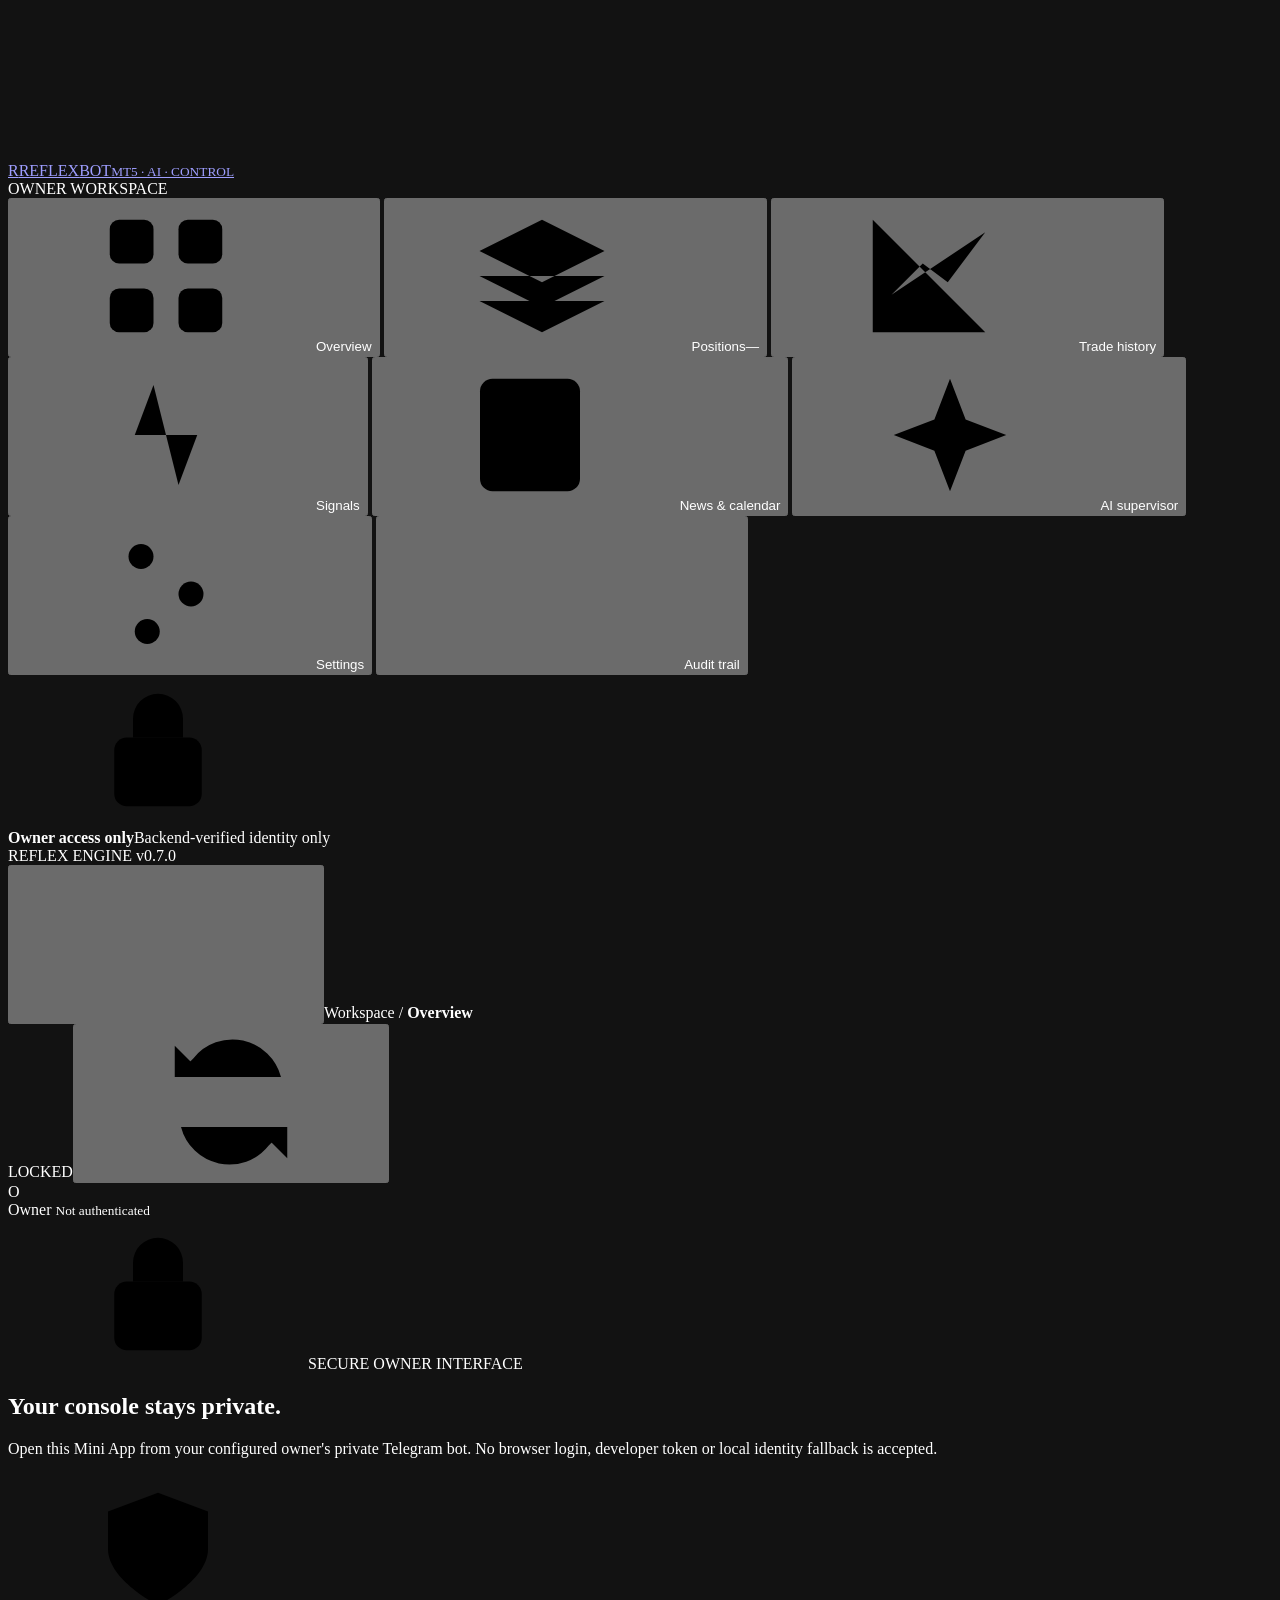
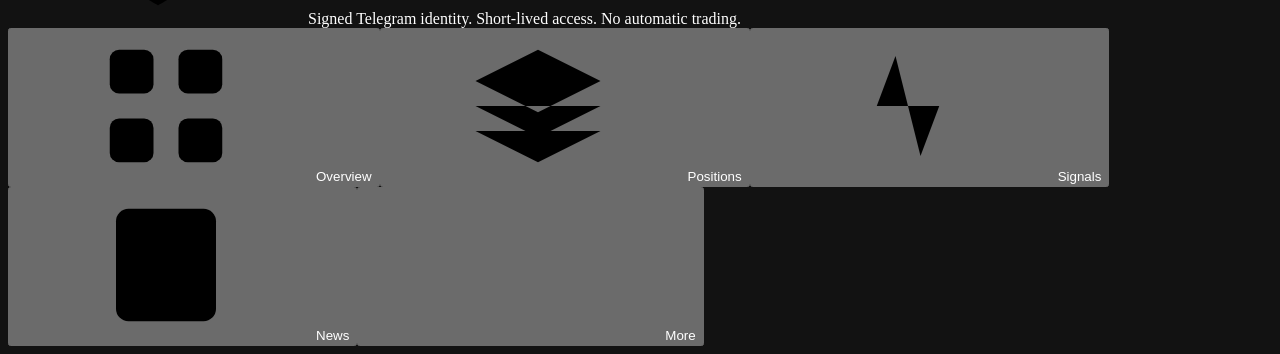
==== miniapp/static/index.html @ 0c97da5a "Initial commit: MT5 AI Reflex Bot" ====
<!doctype html>
<html lang="en" data-preview="__PREVIEW__">
<head>
  <meta charset="utf-8">
  <meta name="viewport" content="width=device-width, initial-scale=1, viewport-fit=cover">
  <meta name="color-scheme" content="dark">
  <meta name="theme-color" content="#0b1117">
  <meta name="referrer" content="no-referrer">
  <title>ReflexBot — Owner console</title>
  <link rel="stylesheet" href="/static/styles.css">
  <script src="/static/telegram_loader.js" defer></script>
  <script src="/static/app.js" defer></script>
</head>
<body>
<svg class="sprite" aria-hidden="true" xmlns="http://www.w3.org/2000/svg"><defs>
  <symbol id="i-grid" viewBox="0 0 24 24"><rect x="3" y="3" width="7" height="7" rx="1.5"/><rect x="14" y="3" width="7" height="7" rx="1.5"/><rect x="3" y="14" width="7" height="7" rx="1.5"/><rect x="14" y="14" width="7" height="7" rx="1.5"/></symbol>
  <symbol id="i-chart" viewBox="0 0 24 24"><path d="M3 3v18h18M6 15l5-5 4 3 6-8"/></symbol>
  <symbol id="i-layers" viewBox="0 0 24 24"><path d="m12 3 10 5-10 5L2 8l10-5ZM2 12l10 5 10-5M2 16l10 5 10-5"/></symbol>
  <symbol id="i-pulse" viewBox="0 0 24 24"><path d="M2 12h5l3-8 4 16 3-8h5"/></symbol>
  <symbol id="i-news" viewBox="0 0 24 24"><rect x="4" y="3" width="16" height="18" rx="2"/><path d="M8 7h8M8 11h8M8 15h3M14 15h2M8 18h8"/></symbol>
  <symbol id="i-spark" viewBox="0 0 24 24"><path d="m12 3 2.5 6.5L21 12l-6.5 2.5L12 21l-2.5-6.5L3 12l6.5-2.5L12 3ZM20 3v4M18 5h4"/></symbol>
  <symbol id="i-settings" viewBox="0 0 24 24"><path d="M4 6h16M4 12h16M4 18h16"/><circle cx="8" cy="6" r="2"/><circle cx="16" cy="12" r="2"/><circle cx="9" cy="18" r="2"/></symbol>
  <symbol id="i-list" viewBox="0 0 24 24"><path d="M8 5h13M8 12h13M8 19h13M3 5h.1M3 12h.1M3 19h.1"/></symbol>
  <symbol id="i-shield" viewBox="0 0 24 24"><path d="M12 3 20 6v6c0 5-8 9-8 9s-8-4-8-9V6l8-3Z"/><path d="m8 12 3 3 5-6"/></symbol>
  <symbol id="i-lock" viewBox="0 0 24 24"><rect x="5" y="10" width="14" height="11" rx="2"/><path d="M8 10V7a4 4 0 0 1 8 0v3M12 14v3"/></symbol>
  <symbol id="i-arrow" viewBox="0 0 24 24"><path d="M5 12h14m-5-5 5 5-5 5"/></symbol>
  <symbol id="i-refresh" viewBox="0 0 24 24"><path d="M20 8a8 8 0 0 0-14-3L3 8m0-5v5h5M4 16a8 8 0 0 0 14 3l3-3m0 5v-5h-5"/></symbol>
  <symbol id="i-pause" viewBox="0 0 24 24"><path d="M8 5v14M16 5v14"/></symbol>
  <symbol id="i-play" viewBox="0 0 24 24"><path d="m8 4 12 8-12 8V4Z"/></symbol>
  <symbol id="i-clock" viewBox="0 0 24 24"><circle cx="12" cy="12" r="9"/><path d="M12 7v5l3 2"/></symbol>
  <symbol id="i-wallet" viewBox="0 0 24 24"><path d="M20 8V5H6a3 3 0 0 0 0 6h15v9H6a3 3 0 0 1-3-3V8"/><path d="M21 12h-6v5h6M17 14.5h.1"/></symbol>
  <symbol id="i-menu" viewBox="0 0 24 24"><path d="M4 6h16M4 12h16M4 18h16"/></symbol>
  <symbol id="i-check" viewBox="0 0 24 24"><path d="m5 12 4 4L19 6"/></symbol>
</defs></svg>
<div id="preview-banner" class="preview-banner" hidden><span class="preview-dot"></span><strong>SYNTHETIC PREVIEW</strong><span>Artificial figures · read-only · no trading permission</span></div>
<div class="app-shell">
  <aside class="sidebar" id="sidebar" aria-label="Primary navigation">
    <a class="brand" href="#dashboard"><span class="brand-mark">R<span></span></span><span>REFLEX<span class="brand-light">BOT</span><small>MT5 · AI · CONTROL</small></span></a>
    <div class="workspace-label">OWNER WORKSPACE</div>
    <nav class="primary-nav">
      <button class="nav-item active" data-section="dashboard"><svg class="icon"><use href="#i-grid"/></svg>Overview</button>
      <button class="nav-item" data-section="positions"><svg class="icon"><use href="#i-layers"/></svg>Positions<span id="nav-position-count" class="nav-count">—</span></button>
      <button class="nav-item" data-section="trades"><svg class="icon"><use href="#i-chart"/></svg>Trade history</button>
      <button class="nav-item" data-section="signals"><svg class="icon"><use href="#i-pulse"/></svg>Signals</button>
      <button class="nav-item" data-section="news"><svg class="icon"><use href="#i-news"/></svg>News &amp; calendar</button>
      <button class="nav-item" data-section="suggestions"><svg class="icon"><use href="#i-spark"/></svg>AI supervisor<span class="small-dot"></span></button>
      <div class="nav-divider"></div>
      <button class="nav-item" data-section="settings"><svg class="icon"><use href="#i-settings"/></svg>Settings</button>
      <button class="nav-item" data-section="logs"><svg class="icon"><use href="#i-list"/></svg>Audit trail</button>
    </nav>
    <div class="sidebar-bottom"><div class="owner-card"><svg class="icon"><use href="#i-lock"/></svg><div><strong>Owner access only</strong><span id="owner-access-caption">Backend-verified identity only</span></div></div><div class="version">REFLEX ENGINE <span>v0.7.0</span></div></div>
  </aside>
  <div class="workspace">
    <header class="topbar">
      <div class="topbar-left"><button id="menu-toggle" class="icon-button mobile-menu" aria-label="Toggle navigation" aria-expanded="false"><svg class="icon"><use href="#i-menu"/></svg></button><span class="breadcrumb">Workspace <span>/</span> <strong id="breadcrumb-title">Overview</strong></span></div>
      <div class="topbar-right"><span class="mode-badge" id="mode-badge"><span></span>LOCKED</span><button id="refresh-button" class="icon-button" aria-label="Refresh stored data"><svg class="icon"><use href="#i-refresh"/></svg></button><div class="header-divider"></div><div class="owner-avatar" title="Configured owner only">O</div><span class="owner-name">Owner <small id="session-label">Not authenticated</small></span></div>
    </header>
    <main id="main-content">
      <div id="notice" class="notice" role="status" aria-live="polite" hidden></div>
      <section id="locked-view" class="locked-panel" aria-labelledby="locked-title"><span class="locked-emblem"><svg class="icon"><use href="#i-lock"/></svg></span><span class="eyebrow">SECURE OWNER INTERFACE</span><h1 id="locked-title">Your console stays private.</h1><p id="locked-description">Open this Mini App from your configured owner's private Telegram bot. No browser login, developer token or local identity fallback is accepted.</p><div class="lock-policy"><svg class="icon"><use href="#i-shield"/></svg>Signed Telegram identity. Short-lived access. No automatic trading.</div></section>
      <div id="authenticated-view" hidden>
        <div class="page-heading"><div><span class="eyebrow" id="page-eyebrow">YOUR EDGE. YOUR RULES.</span><h1 id="page-title">Trading overview<span>.</span></h1><p id="page-subtitle">Quality over activity. Protection before profit.</p></div><div class="heading-controls"><span id="runtime-state" class="state-badge"><span></span>Unknown</span><button class="button button-muted" id="pause-button" disabled><svg class="icon"><use href="#i-pause"/></svg>Pause entries</button><button class="button button-primary" id="resume-button" disabled><svg class="icon"><use href="#i-play"/></svg>Resume…</button></div></div>
        <section class="view-section" id="view-dashboard">
          <div class="kpi-grid">
            <article class="kpi-card"><div class="kpi-label">Account balance<svg class="icon"><use href="#i-wallet"/></svg></div><div class="kpi-value" id="balance-value">—</div><div class="kpi-foot"><span class="tiny-dot neutral"></span><span id="balance-foot">Awaiting a stored observation</span></div></article>
            <article class="kpi-card"><div class="kpi-label">Account equity<svg class="icon"><use href="#i-chart"/></svg></div><div class="kpi-value" id="equity-value">—</div><div class="kpi-foot"><span class="tiny-dot"></span><span id="equity-foot">Not real-time floating P&amp;L</span></div></article>
            <article class="kpi-card"><div class="kpi-label">Realized today<svg class="icon"><use href="#i-pulse"/></svg></div><div class="kpi-value mint" id="today-value">—</div><div class="kpi-foot"><span id="today-foot">Unknown is not zero</span></div></article>
            <article class="kpi-card"><div class="kpi-label">Open positions<svg class="icon"><use href="#i-layers"/></svg></div><div class="kpi-value" id="positions-value">—<span class="kpi-denominator"> / —</span></div><div class="kpi-foot"><span class="tiny-dot"></span><span>Captured ledger · rechecked before close</span></div></article>
          </div>
          <div class="overview-grid">
            <article class="panel equity-panel"><div class="panel-heading"><div><h2>Equity, observed<span class="muted-dot">.</span></h2><p id="curve-subtitle">Stored account observations · not verified performance</p></div><div class="segmented" aria-label="Observation range"><button class="selected" data-curve-range="day">1D</button><button data-curve-range="all">ALL</button></div></div><div class="curve-topline"><span id="curve-value">—</span><span class="curve-label" id="curve-source">No stored observations</span></div><div class="chart-wrap"><svg id="equity-chart" viewBox="0 0 800 230" role="img" aria-label="Stored equity observations"></svg><div id="chart-tooltip" class="chart-tooltip" hidden></div></div><div class="chart-caption"><svg class="icon"><use href="#i-clock"/></svg><span>Equity can include deposits, fees &amp; cash flows. No performance inference.</span></div></article>
            <article class="panel guard-panel"><div class="panel-heading"><div class="panel-title-icon"><span class="shield-tile"><svg class="icon"><use href="#i-shield"/></svg></span><h2>Risk guard</h2></div><span class="tiny-dot"></span></div><p class="guard-intro">Limits are gates. Never a trade quota.</p><div class="guard-row"><span>Daily loss limit</span><strong id="daily-loss-limit">—</strong></div><div class="guard-track"><span></span></div><div class="guard-row"><span>Drawdown limit</span><strong id="drawdown-limit">—</strong></div><div class="guard-track"><span></span></div><div class="guard-row"><span>Per-trade risk</span><strong id="trade-risk-limit">—</strong></div><div class="guard-row"><span>Daily entries</span><strong id="daily-entry-count">—</strong></div><div id="guard-status" class="guard-status"><svg class="icon"><use href="#i-lock"/></svg>New-entry permission is not granted by this page.</div></article>
          </div>
          <article class="panel positions-panel"><div class="panel-heading"><div class="title-with-count"><h2>Open positions</h2><span class="count-pill" id="position-count">—</span></div><button class="text-button" data-section="positions">View all<svg class="icon"><use href="#i-arrow"/></svg></button></div><div id="overview-positions" class="table-wrap"></div></article>
          <div class="bottom-grid"><article class="panel"><div class="panel-heading"><div class="panel-title-icon"><svg class="icon mint"><use href="#i-news"/></svg><h2>Upcoming risk</h2></div><span class="unknown-badge">Coverage unknown</span></div><div id="overview-calendar" class="calendar-list"></div><button class="text-button bottom-link" data-section="news">News &amp; calendar<svg class="icon"><use href="#i-arrow"/></svg></button></article><article class="panel supervisor-card"><div class="panel-heading"><div class="panel-title-icon"><svg class="icon mint"><use href="#i-spark"/></svg><h2>AI supervisor</h2></div><span class="advisory-badge">ADVISORY</span></div><h3>Intelligence, not authority.</h3><p>Proposals wait for you. Approval alone never changes risk, applies settings or executes a trade.</p><div class="supervisor-bottom"><span id="proposal-count">No stored proposals</span><button class="text-button" data-section="suggestions">Review proposals<svg class="icon"><use href="#i-arrow"/></svg></button></div></article></div>
        </section>
        <section class="view-section" id="view-positions" hidden><article class="panel"><div class="panel-heading"><h2>Stored position ledger</h2><button class="button button-danger-outline" id="close-all-button" disabled>Close captured owned…</button></div><p class="section-explanation">Floating P&amp;L is unknown here. Only bot-owned captures can be closed; manual/new/other-account positions are never included.</p><div id="positions-table" class="table-wrap"></div></article></section>
        <section class="view-section" id="view-trades" hidden><article class="panel"><div class="panel-heading"><h2>Trade history</h2><span class="small-label">ACCOUNT-CURRENCY LEDGER</span></div><p class="section-explanation">Stored outcomes, not profitability proof. USD totals appear only when explicitly verified.</p><div id="trades-table" class="table-wrap"></div></article></section>
        <section class="view-section" id="view-signals" hidden><article class="panel"><div class="panel-heading"><h2>Signal decisions</h2><span class="advisory-badge">NO EXECUTION BUTTONS</span></div><p class="section-explanation">Technical votes are only one part of the gate. Scores and old approvals do not grant permission to trade.</p><div id="signals-list" class="record-list"></div></article></section>
        <section class="view-section" id="view-news" hidden><div class="coverage-panel" id="news-coverage">News coverage unknown; new-entry clearance is withheld.</div><div class="news-grid"><article class="panel"><div class="panel-heading"><h2>Stored headlines</h2><span class="small-label">ORIGINAL PUBLICATION</span></div><div id="news-list" class="record-list"></div></article><article class="panel"><div class="panel-heading"><h2>Economic calendar</h2></div><div id="calendar-list" class="calendar-list"></div></article></div></section>
        <section class="view-section" id="view-suggestions" hidden><div class="coverage-panel advisory-note">Approval ≠ application. No proposal is applied or traded from this console.</div><div id="suggestions-list" class="suggestion-grid"></div></section>
        <section class="view-section" id="view-settings" hidden><article class="panel"><div class="panel-heading"><h2>Effective settings</h2><span class="advisory-badge">READ-ONLY</span></div><p class="section-explanation">No secrets, generic settings editor, risk escalation, live toggle, model start or kill reset are exposed.</p><div id="settings-list" class="settings-list"></div><div class="safety-actions"><div><strong>Kill NEW entries</strong><p>Latched off. Does not flatten positions or recall in-flight orders. Reset requires separate stopped-runtime review.</p></div><button class="button button-danger-outline" id="kill-button" disabled>Set kill latch</button></div></article></section>
        <section class="view-section" id="view-logs" hidden><article class="panel"><div class="panel-heading"><h2>Append-only audit trail</h2><span class="small-label">SANITIZED METADATA</span></div><p class="section-explanation">Raw bodies, initData, tokens, nonces, credentials and upstream exception details are omitted.</p><div id="logs-list" class="record-list"></div></article></section>
        <footer class="workspace-footer"><span><svg class="icon"><use href="#i-shield"/></svg>Safety is the strategy.</span><span>Backtest <b>→</b> Paper <b>→</b> Demo <b>→</b> Approved small live</span><span id="source-footer">Stored observations · not stage evidence</span></footer>
      </div>
    </main>
  </div>
</div>
<nav class="mobile-bottom-nav" aria-label="Mobile navigation"><button class="active" data-section="dashboard"><svg class="icon"><use href="#i-grid"/></svg>Overview</button><button data-section="positions"><svg class="icon"><use href="#i-layers"/></svg>Positions</button><button data-section="signals"><svg class="icon"><use href="#i-pulse"/></svg>Signals</button><button data-section="news"><svg class="icon"><use href="#i-news"/></svg>News</button><button id="mobile-more"><svg class="icon"><use href="#i-menu"/></svg>More</button></nav>
<dialog id="confirmation-dialog" aria-labelledby="confirmation-title"><div class="dialog-emblem"><svg class="icon"><use href="#i-shield"/></svg></div><span class="eyebrow">SINGLE-USE · OWNER ONLY</span><h2 id="confirmation-title">Confirm your intent.</h2><p id="confirmation-summary"></p><div class="confirmation-expiry"><svg class="icon"><use href="#i-clock"/></svg><span id="confirmation-expiry">Expires shortly</span></div><label class="confirm-check"><input type="checkbox" id="confirmation-check"><span>I understand the captured scope and that uncertain execution must not be blindly retried.</span></label><div class="dialog-actions"><button class="button button-muted" id="cancel-confirmation">Cancel</button><button class="button button-primary" id="confirm-action" disabled>Confirm once</button></div></dialog>
</body>
</html>
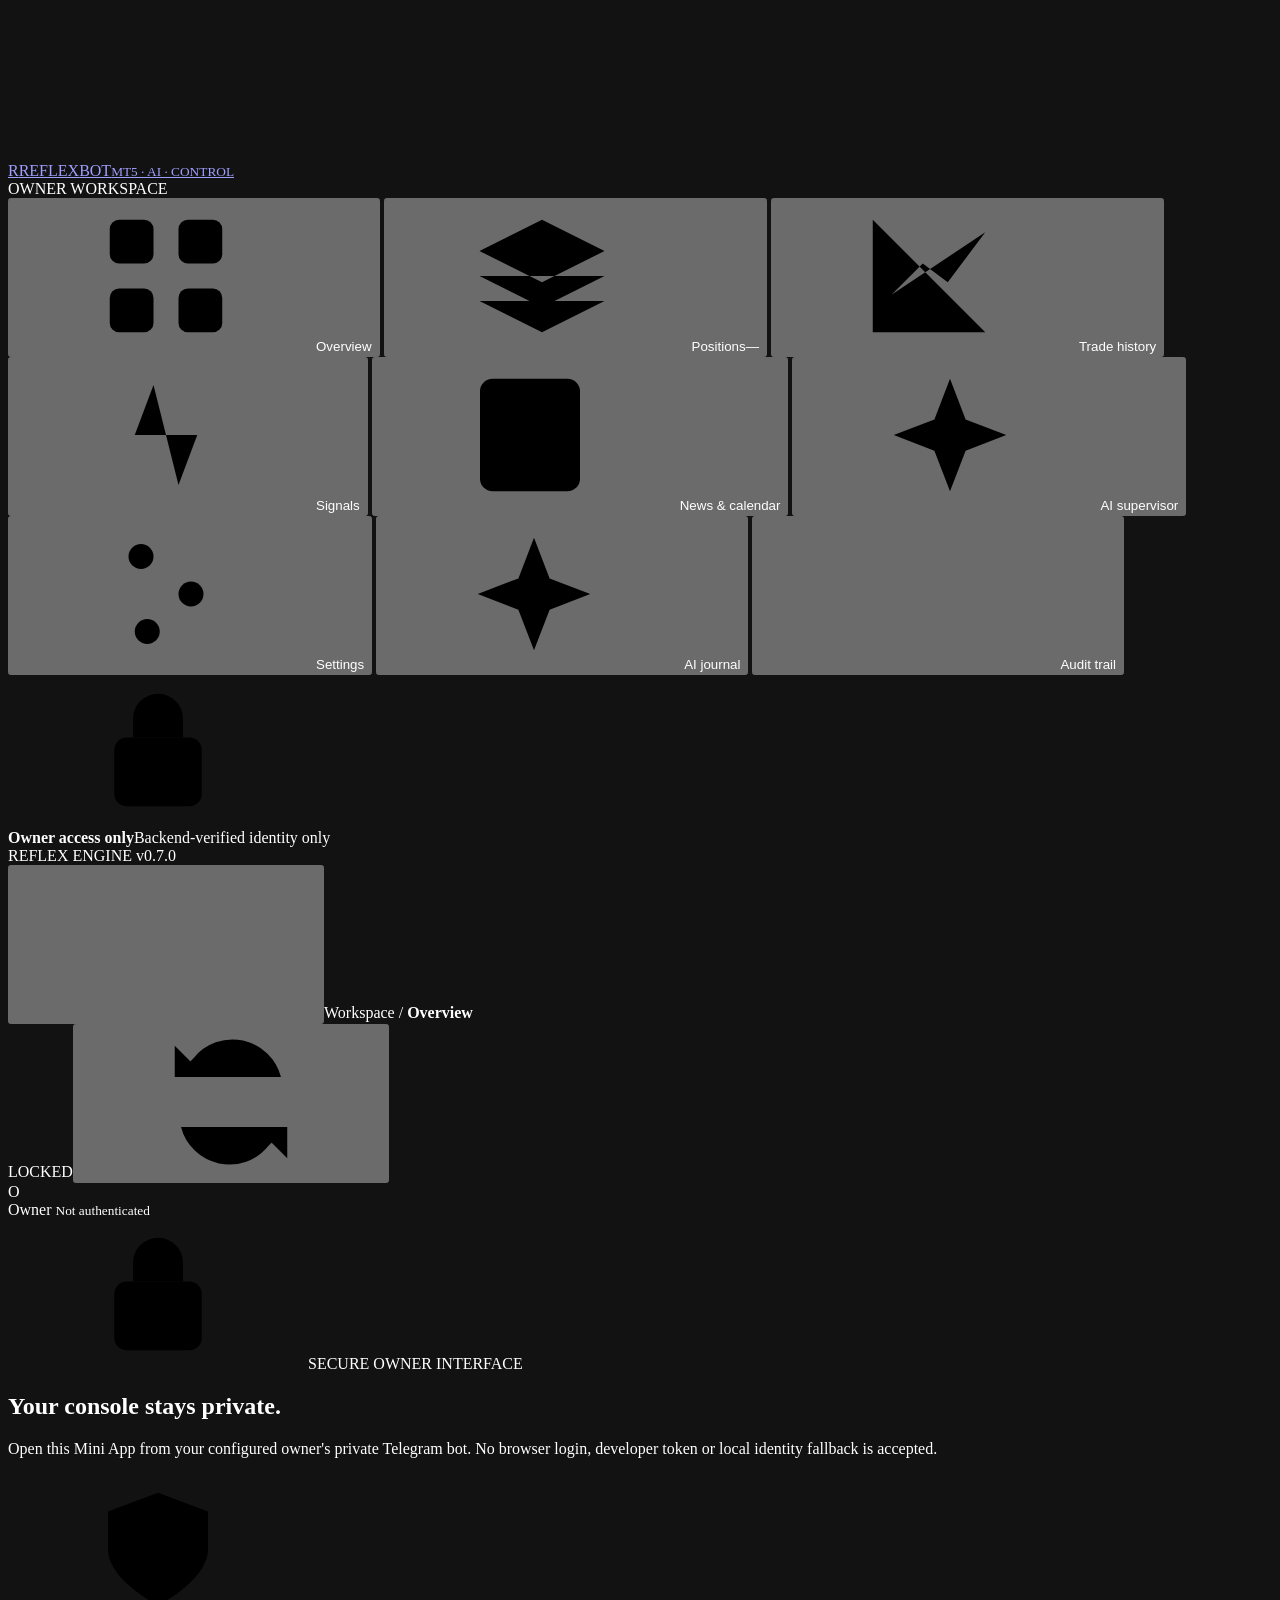
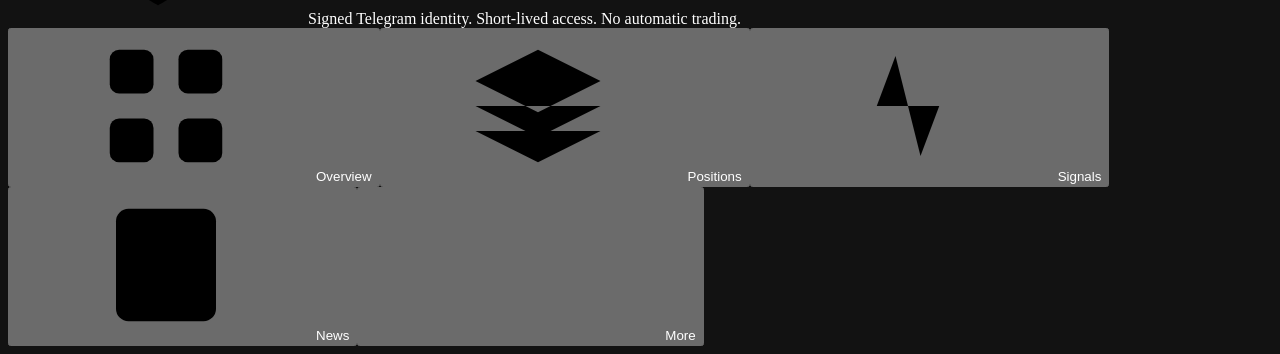
==== commit def11ca7: "AI-FIRST architecture + lock-first AI-adaptive trailing (mock/paper only) - Market awareness engine " ====
--- a/miniapp/static/index.html
+++ b/miniapp/static/index.html
@@ -46,6 +46,7 @@
       <button class="nav-item" data-section="suggestions"><svg class="icon"><use href="#i-spark"/></svg>AI supervisor<span class="small-dot"></span></button>
       <div class="nav-divider"></div>
       <button class="nav-item" data-section="settings"><svg class="icon"><use href="#i-settings"/></svg>Settings</button>
+      <button class="nav-item" data-section="ai_journal"><svg class="icon"><use href="#i-spark"/></svg>AI journal</button>
       <button class="nav-item" data-section="logs"><svg class="icon"><use href="#i-list"/></svg>Audit trail</button>
     </nav>
     <div class="sidebar-bottom"><div class="owner-card"><svg class="icon"><use href="#i-lock"/></svg><div><strong>Owner access only</strong><span id="owner-access-caption">Backend-verified identity only</span></div></div><div class="version">REFLEX ENGINE <span>v0.7.0</span></div></div>
@@ -80,6 +81,7 @@
         <section class="view-section" id="view-news" hidden><div class="coverage-panel" id="news-coverage">News coverage unknown; new-entry clearance is withheld.</div><div class="news-grid"><article class="panel"><div class="panel-heading"><h2>Stored headlines</h2><span class="small-label">ORIGINAL PUBLICATION</span></div><div id="news-list" class="record-list"></div></article><article class="panel"><div class="panel-heading"><h2>Economic calendar</h2></div><div id="calendar-list" class="calendar-list"></div></article></div></section>
         <section class="view-section" id="view-suggestions" hidden><div class="coverage-panel advisory-note">Approval ≠ application. No proposal is applied or traded from this console.</div><div id="suggestions-list" class="suggestion-grid"></div></section>
         <section class="view-section" id="view-settings" hidden><article class="panel"><div class="panel-heading"><h2>Effective settings</h2><span class="advisory-badge">READ-ONLY</span></div><p class="section-explanation">No secrets, generic settings editor, risk escalation, live toggle, model start or kill reset are exposed.</p><div id="settings-list" class="settings-list"></div><div class="safety-actions"><div><strong>Kill NEW entries</strong><p>Latched off. Does not flatten positions or recall in-flight orders. Reset requires separate stopped-runtime review.</p></div><button class="button button-danger-outline" id="kill-button" disabled>Set kill latch</button></div></article></section>
+        <section class="view-section" id="view-ai_journal" hidden><div class="coverage-panel advisory-note">AI-first: every decision is consulted and recorded. The AI advises; risk engine, news gates, pause and kill switch stay authoritative. Profit locks are placed mechanically BEFORE the AI is asked.</div><article class="panel"><div class="panel-heading"><h2>AI decision journal</h2><span id="ai-journal-summary" class="small-label">NO DECISIONS YET</span></div><div id="ai-journal-list" class="record-list"></div></article><article class="panel"><div class="panel-heading"><h2>AI config adjustments</h2><span class="small-label">HARD-BOUNDED · MAJORS NEED YOU</span></div><div id="ai-adjustments-list" class="record-list"></div></article></section>
         <section class="view-section" id="view-logs" hidden><article class="panel"><div class="panel-heading"><h2>Append-only audit trail</h2><span class="small-label">SANITIZED METADATA</span></div><p class="section-explanation">Raw bodies, initData, tokens, nonces, credentials and upstream exception details are omitted.</p><div id="logs-list" class="record-list"></div></article></section>
         <footer class="workspace-footer"><span><svg class="icon"><use href="#i-shield"/></svg>Safety is the strategy.</span><span>Backtest <b>→</b> Paper <b>→</b> Demo <b>→</b> Approved small live</span><span id="source-footer">Stored observations · not stage evidence</span></footer>
       </div>
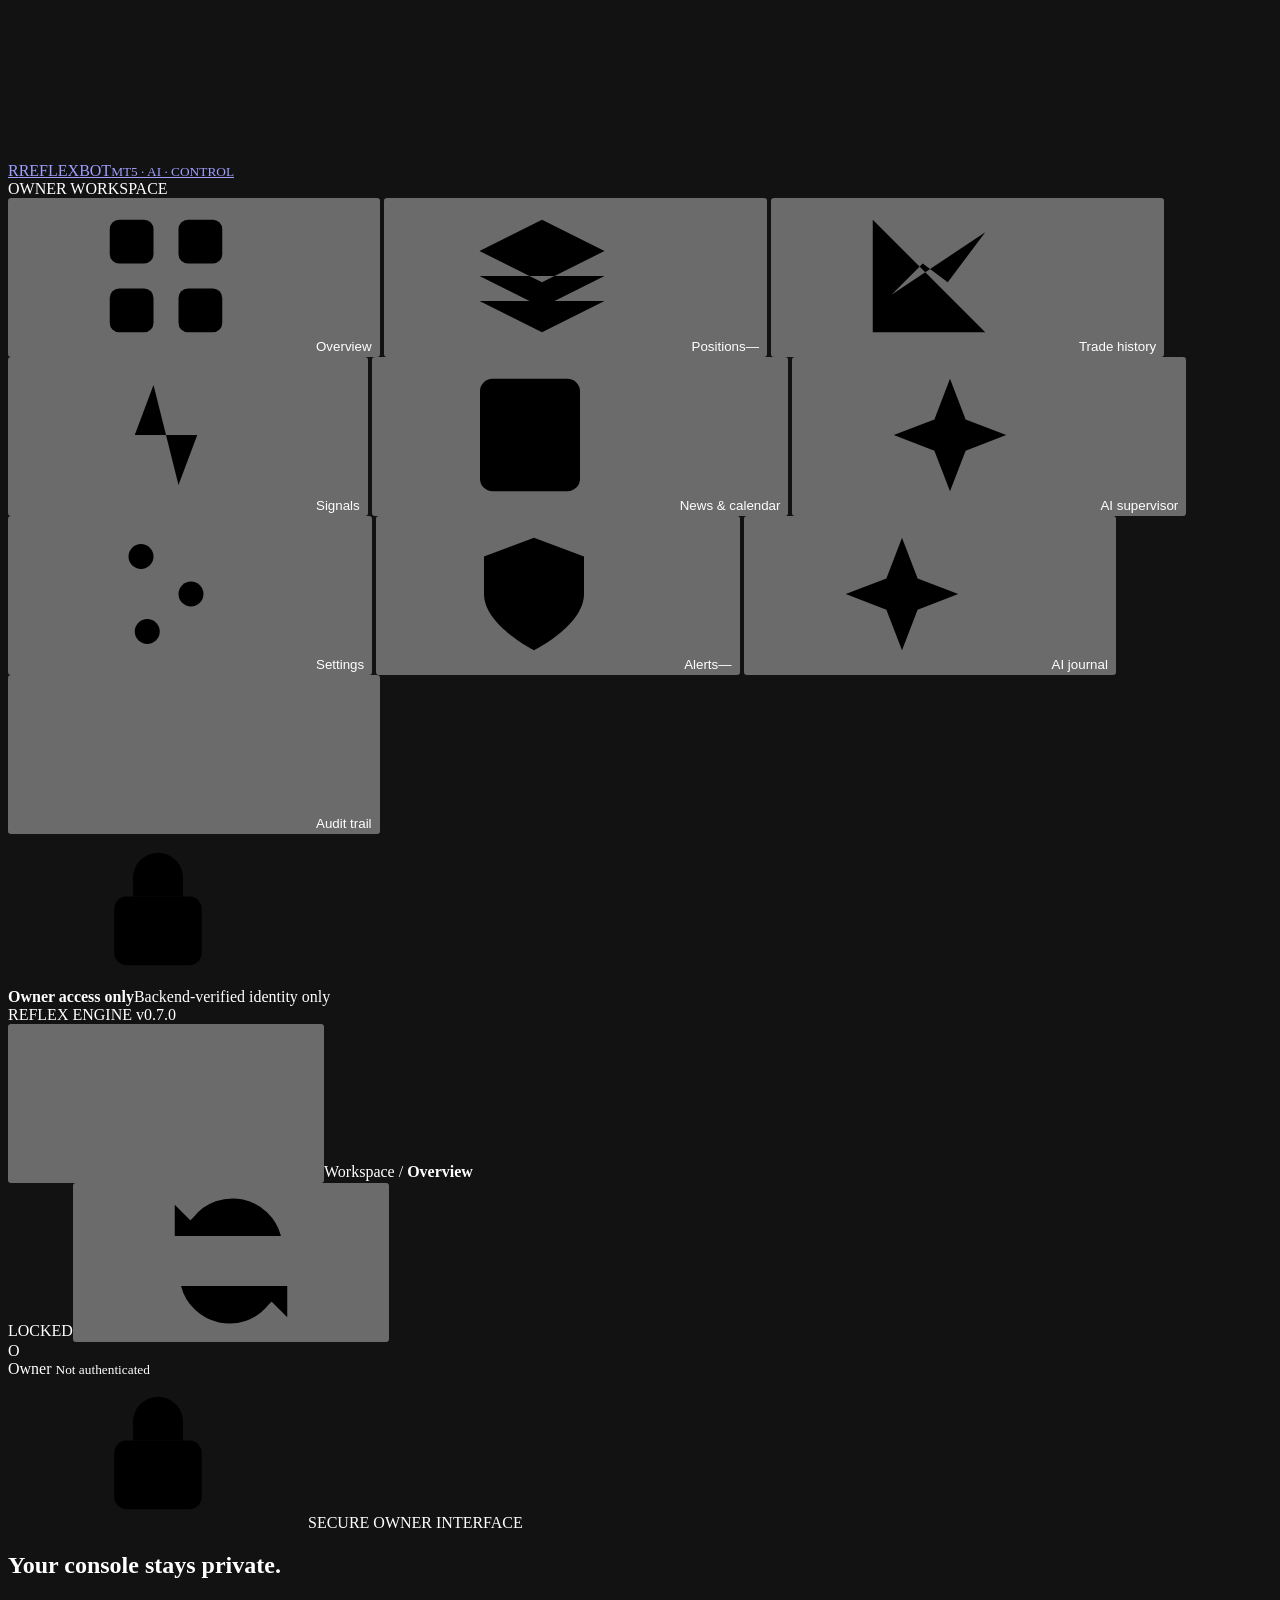
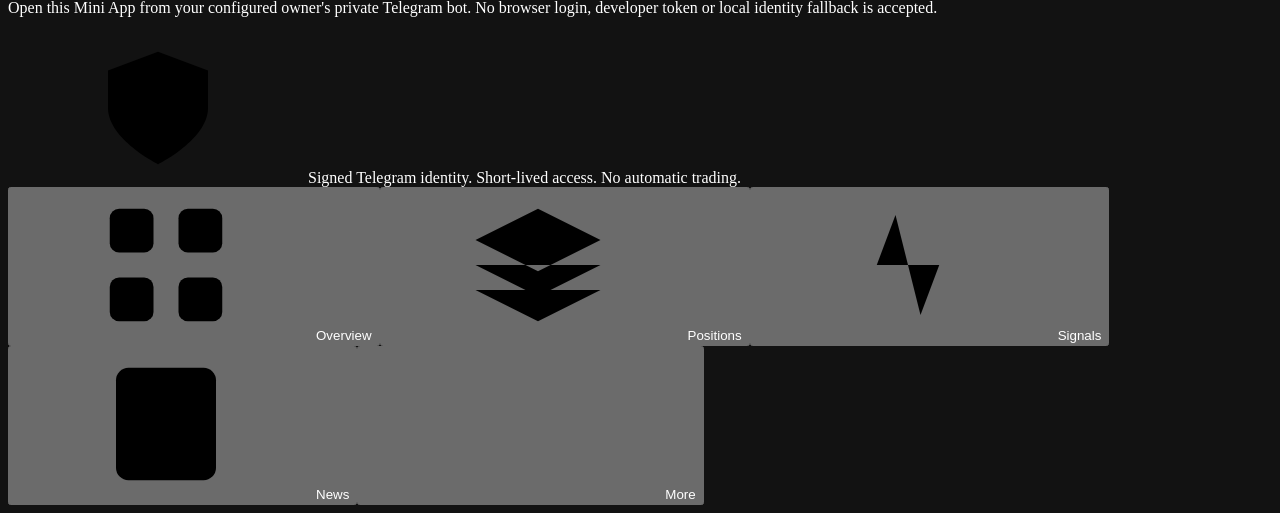
==== commit 1899d35d: "Owner AI fallback mode, AI-dynamic two-layer limits, Alert Center, Windows launchers - AI_FALLBACK_M" ====
--- a/miniapp/static/index.html
+++ b/miniapp/static/index.html
@@ -46,6 +46,7 @@
       <button class="nav-item" data-section="suggestions"><svg class="icon"><use href="#i-spark"/></svg>AI supervisor<span class="small-dot"></span></button>
       <div class="nav-divider"></div>
       <button class="nav-item" data-section="settings"><svg class="icon"><use href="#i-settings"/></svg>Settings</button>
+      <button class="nav-item" data-section="alerts"><svg class="icon"><use href="#i-shield"/></svg>Alerts<span id="nav-alert-count" class="nav-count">—</span></button>
       <button class="nav-item" data-section="ai_journal"><svg class="icon"><use href="#i-spark"/></svg>AI journal</button>
       <button class="nav-item" data-section="logs"><svg class="icon"><use href="#i-list"/></svg>Audit trail</button>
     </nav>
@@ -80,8 +81,9 @@
         <section class="view-section" id="view-signals" hidden><article class="panel"><div class="panel-heading"><h2>Signal decisions</h2><span class="advisory-badge">NO EXECUTION BUTTONS</span></div><p class="section-explanation">Technical votes are only one part of the gate. Scores and old approvals do not grant permission to trade.</p><div id="signals-list" class="record-list"></div></article></section>
         <section class="view-section" id="view-news" hidden><div class="coverage-panel" id="news-coverage">News coverage unknown; new-entry clearance is withheld.</div><div class="news-grid"><article class="panel"><div class="panel-heading"><h2>Stored headlines</h2><span class="small-label">ORIGINAL PUBLICATION</span></div><div id="news-list" class="record-list"></div></article><article class="panel"><div class="panel-heading"><h2>Economic calendar</h2></div><div id="calendar-list" class="calendar-list"></div></article></div></section>
         <section class="view-section" id="view-suggestions" hidden><div class="coverage-panel advisory-note">Approval ≠ application. No proposal is applied or traded from this console.</div><div id="suggestions-list" class="suggestion-grid"></div></section>
-        <section class="view-section" id="view-settings" hidden><article class="panel"><div class="panel-heading"><h2>Effective settings</h2><span class="advisory-badge">READ-ONLY</span></div><p class="section-explanation">No secrets, generic settings editor, risk escalation, live toggle, model start or kill reset are exposed.</p><div id="settings-list" class="settings-list"></div><div class="safety-actions"><div><strong>Kill NEW entries</strong><p>Latched off. Does not flatten positions or recall in-flight orders. Reset requires separate stopped-runtime review.</p></div><button class="button button-danger-outline" id="kill-button" disabled>Set kill latch</button></div></article></section>
+        <section class="view-section" id="view-settings" hidden><article class="panel"><div class="panel-heading"><h2>Effective settings</h2><span class="advisory-badge">READ-ONLY</span></div><p class="section-explanation">No secrets, generic settings editor, risk escalation, live toggle, model start or kill reset are exposed.</p><div id="settings-list" class="settings-list"></div><div class="ai-control-panel" id="ai-fallback-panel"><div><strong>AI fallback mode: <span id="ai-fallback-mode">—</span></strong><p id="ai-fallback-description">When the AI is unavailable: BLOCK = no new entries (default, safest) · TECHNICAL = technical score at or above the threshold may trade. Risk checks, news block and kill switch always apply.</p><p id="ai-limits-line" class="ai-limits-line">Dynamic limits: —</p></div><div class="inline-actions"><button class="button button-muted" id="fallback-block-button" disabled>Block on AI failure</button><button class="button button-muted" id="fallback-technical-button" disabled>Technical only</button><button class="button button-muted" id="ai-reset-button" disabled>Reset AI to defaults</button></div></div><div class="safety-actions"><div><strong>Kill NEW entries</strong><p>Latched off. Does not flatten positions or recall in-flight orders. Reset requires separate stopped-runtime review.</p></div><button class="button button-danger-outline" id="kill-button" disabled>Set kill latch</button></div></article></section>
         <section class="view-section" id="view-ai_journal" hidden><div class="coverage-panel advisory-note">AI-first: every decision is consulted and recorded. The AI advises; risk engine, news gates, pause and kill switch stay authoritative. Profit locks are placed mechanically BEFORE the AI is asked.</div><article class="panel"><div class="panel-heading"><h2>AI decision journal</h2><span id="ai-journal-summary" class="small-label">NO DECISIONS YET</span></div><div id="ai-journal-list" class="record-list"></div></article><article class="panel"><div class="panel-heading"><h2>AI config adjustments</h2><span class="small-label">HARD-BOUNDED · MAJORS NEED YOU</span></div><div id="ai-adjustments-list" class="record-list"></div></article></section>
+        <section class="view-section" id="view-alerts" hidden><article class="panel"><div class="panel-heading"><h2>Alert Center</h2><div class="segmented" id="alert-filter"><button class="selected" data-alert-level="">All</button><button data-alert-level="CRITICAL">Critical</button><button data-alert-level="ERROR">Error</button><button data-alert-level="WARNING">Warning</button><button data-alert-level="INFO">Info</button></div></div><p class="section-explanation">Last 100 alerts · refreshes every 30 s. INFO is stored only; WARNING and ERROR go to Telegram; CRITICAL also auto-pauses new entries. Repeats within 5 minutes are grouped.</p><div class="ai-control-panel"><div><strong id="alert-unack">— unacknowledged</strong><p>Acknowledging only marks alerts as seen. It never resumes trading or changes risk.</p></div><div class="inline-actions"><button class="button button-muted" id="ack-all-button" disabled>Acknowledge all</button></div></div><div id="alerts-list" class="record-list"></div></article></section>
         <section class="view-section" id="view-logs" hidden><article class="panel"><div class="panel-heading"><h2>Append-only audit trail</h2><span class="small-label">SANITIZED METADATA</span></div><p class="section-explanation">Raw bodies, initData, tokens, nonces, credentials and upstream exception details are omitted.</p><div id="logs-list" class="record-list"></div></article></section>
         <footer class="workspace-footer"><span><svg class="icon"><use href="#i-shield"/></svg>Safety is the strategy.</span><span>Backtest <b>→</b> Paper <b>→</b> Demo <b>→</b> Approved small live</span><span id="source-footer">Stored observations · not stage evidence</span></footer>
       </div>
